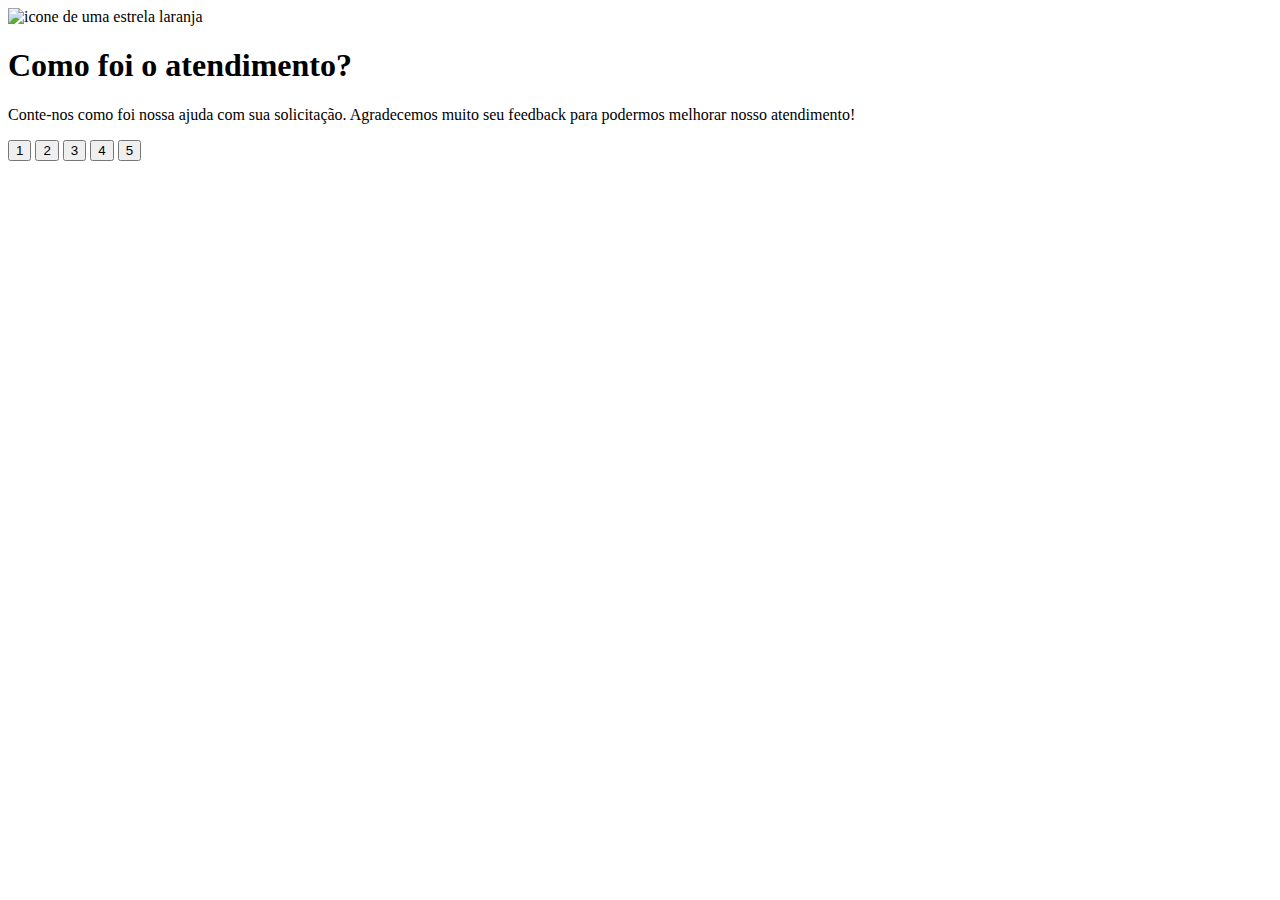
==== index.html @ de85f9e4 "Segundo commit do html" ====
<!DOCTYPE html>
<html lang="en">
<head>
    <meta charset="UTF-8">
    <meta name="viewport" content="width=device-width, initial-scale=1.0">
    <title>Feedback</title>
</head>
<body>
    <div class="card">

    <div>
        <img src="./images/icon-star.svg" alt="icone de uma estrela laranja">
    </div>
    <h1>Como foi o atendimento?</h1>
    <p>Conte-nos como foi nossa ajuda com sua solicitação. Agradecemos muito seu feedback para podermos melhorar nosso atendimento!</p>
<div>
    <button>1</button>
    <button>2</button>
    <button>3</button>
    <button>4</button>
    <button>5</button>
</div>

    </div>

</body>
</html>
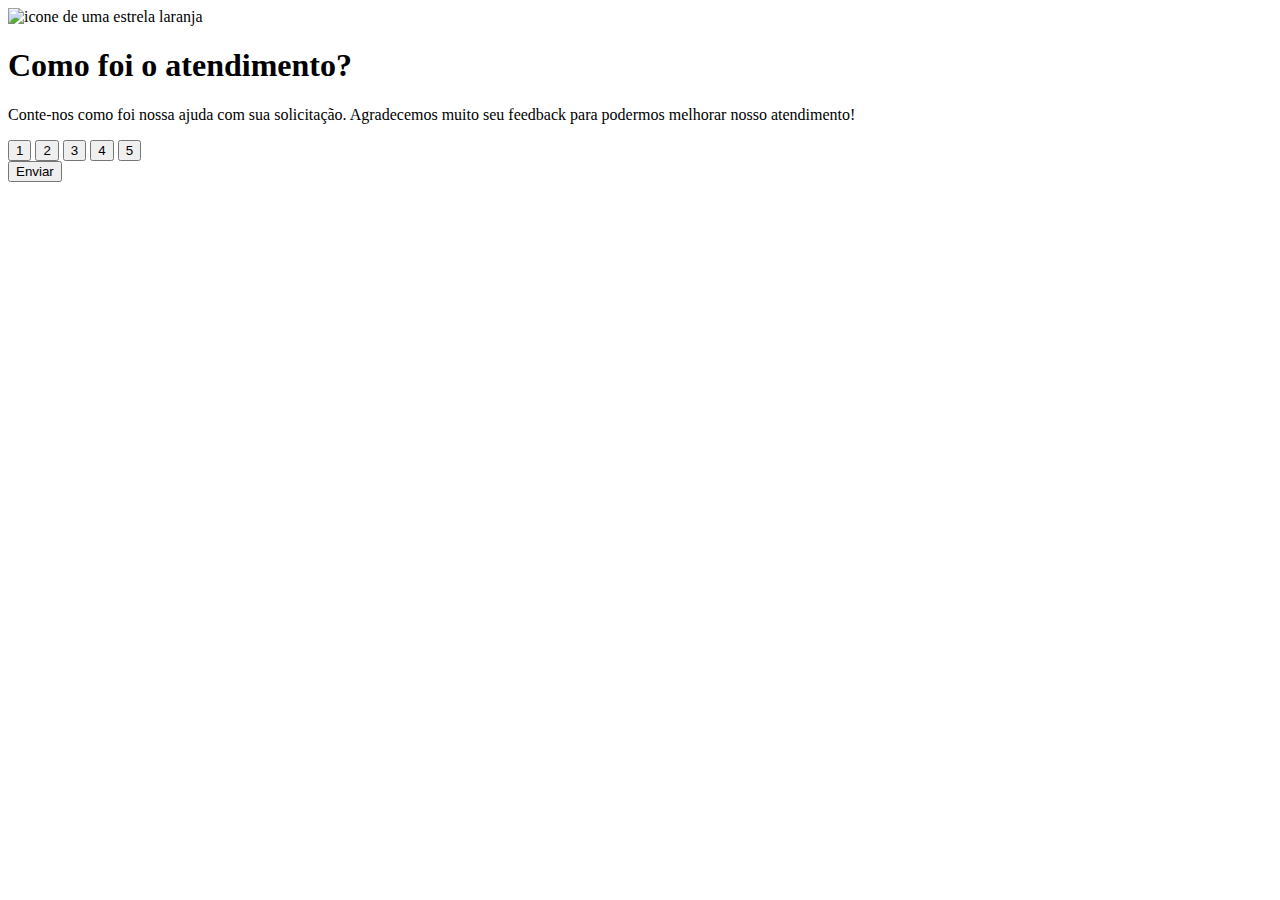
==== commit c4495d24: "Terceiro commit do html" ====
--- a/index.html
+++ b/index.html
@@ -8,19 +8,19 @@
 <body>
     <div class="card">
 
-    <div>
+    <div class="estrela">
         <img src="./images/icon-star.svg" alt="icone de uma estrela laranja">
     </div>
     <h1>Como foi o atendimento?</h1>
     <p>Conte-nos como foi nossa ajuda com sua solicitação. Agradecemos muito seu feedback para podermos melhorar nosso atendimento!</p>
-<div>
+<div class="notas">
     <button>1</button>
     <button>2</button>
     <button>3</button>
     <button>4</button>
     <button>5</button>
 </div>
-
+<button>Enviar</button>
     </div>
 
 </body>
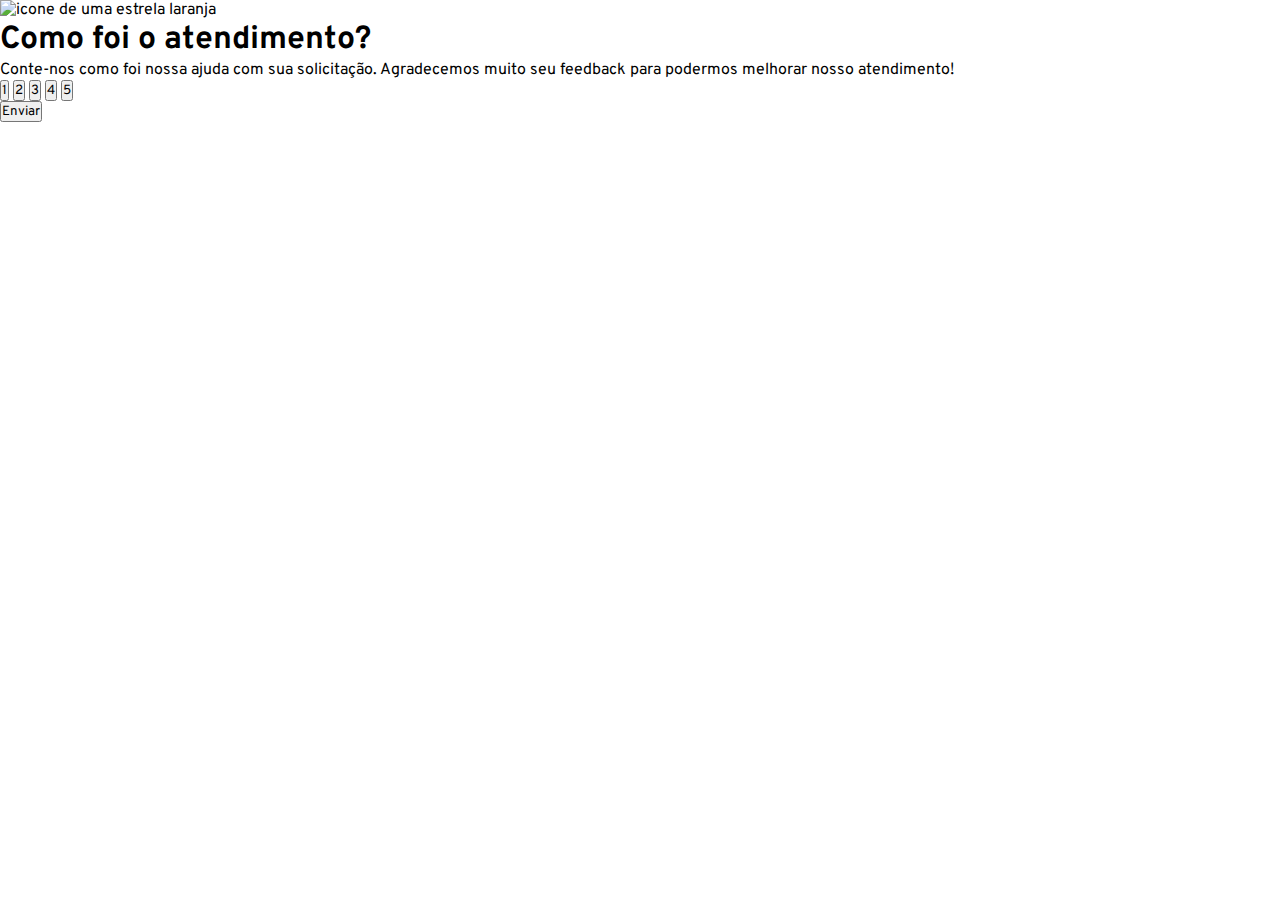
==== commit 88db8aa4: "Quarto commit do html e primeiro commit do css" ====
--- a/index.html
+++ b/index.html
@@ -3,6 +3,10 @@
 <head>
     <meta charset="UTF-8">
     <meta name="viewport" content="width=device-width, initial-scale=1.0">
+    <link rel="stylesheet" href="style.css">
+    <link rel="preconnect" href="https://fonts.googleapis.com">
+<link rel="preconnect" href="https://fonts.gstatic.com" crossorigin>
+<link href="https://fonts.googleapis.com/css2?family=Lora:ital,wght@0,400..700;1,400..700&family=Outfit:wght@100..900&family=Overpass:ital,wght@0,100..900;1,100..900&display=swap" rel="stylesheet">
     <title>Feedback</title>
 </head>
 <body>
--- a/style.css
+++ b/style.css
@@ -0,0 +1,6 @@
+* {
+    margin: 0;
+    padding: 0;
+    box-sizing: border-box; 
+    font-family: "Overpass", sans-serif;
+}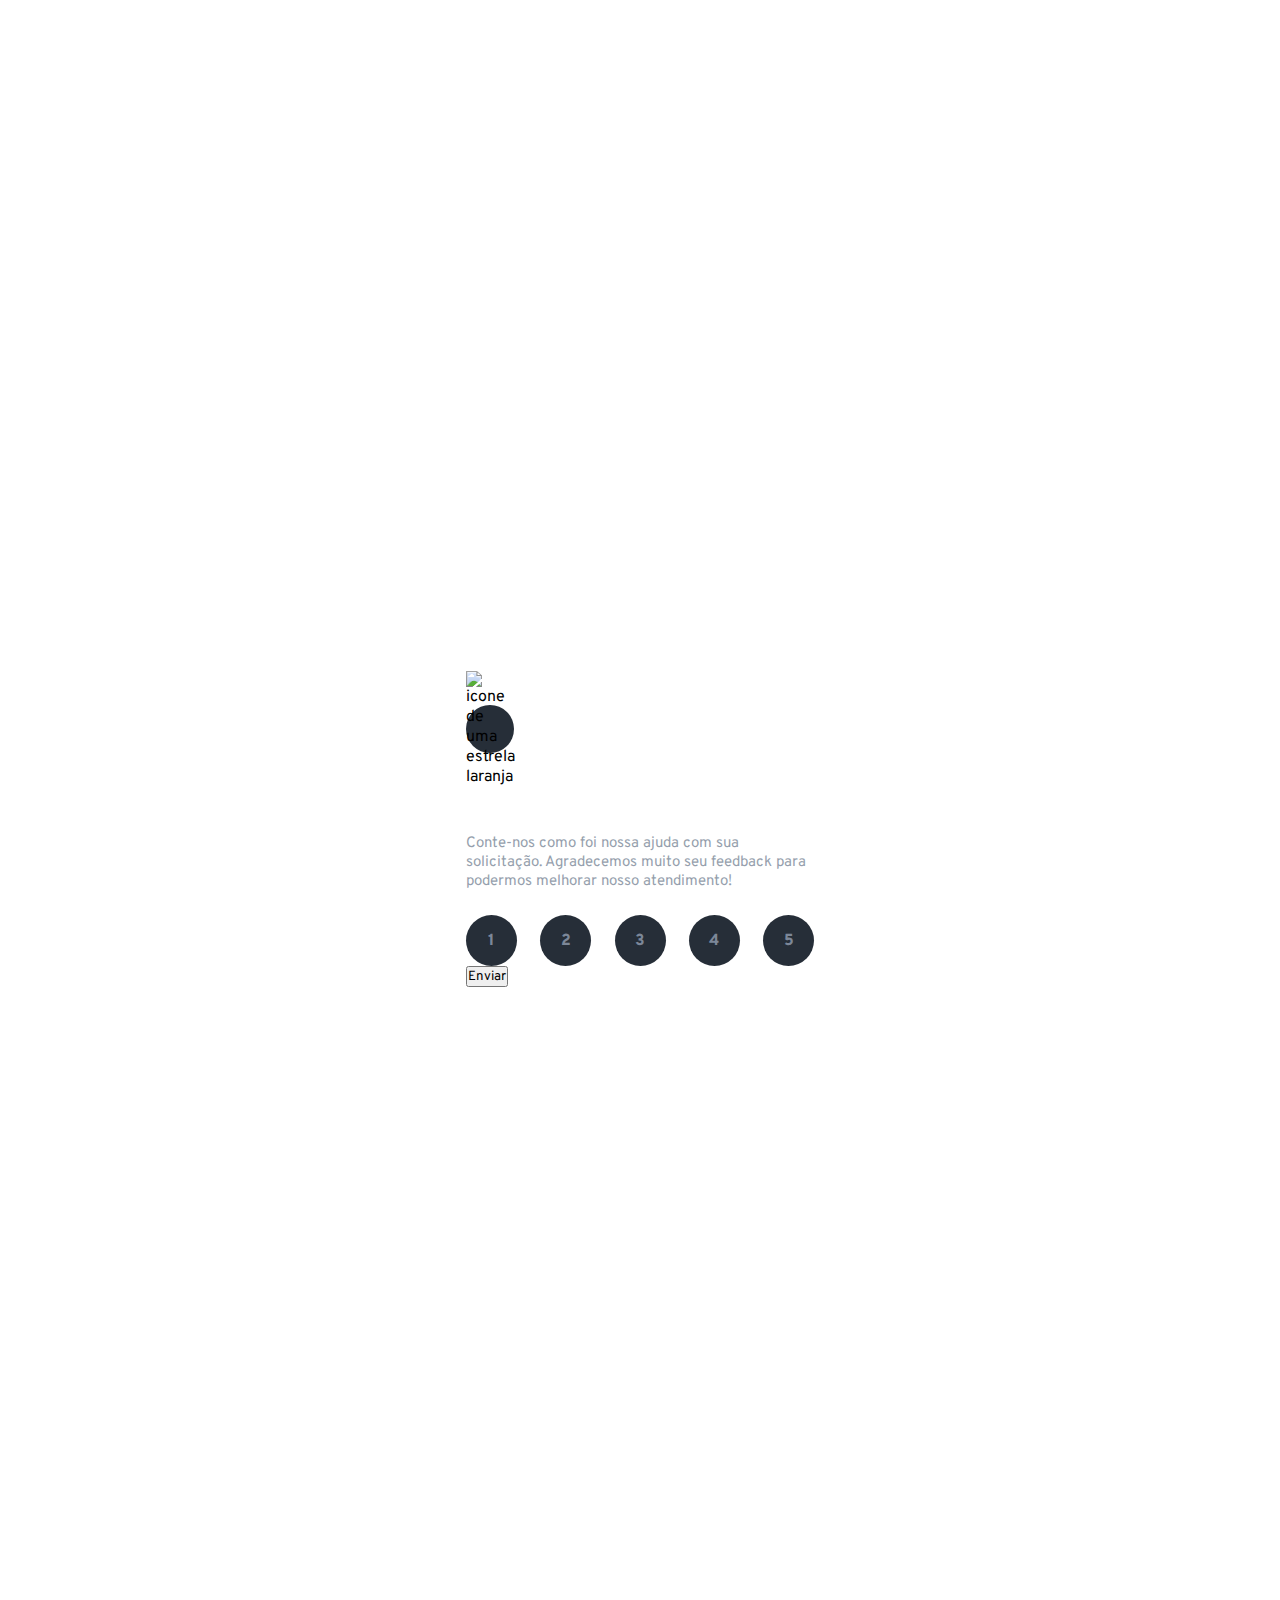
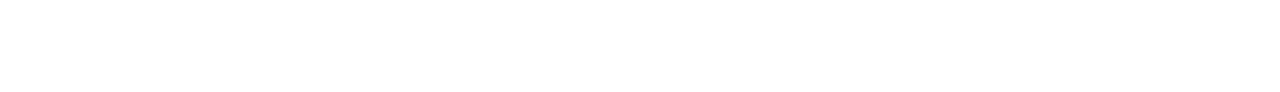
==== commit d2e510bb: "Quinto commit do css" ====
--- a/index.html
+++ b/index.html
@@ -17,7 +17,7 @@
     </div>
     <h1>Como foi o atendimento?</h1>
     <p>Conte-nos como foi nossa ajuda com sua solicitação. Agradecemos muito seu feedback para podermos melhorar nosso atendimento!</p>
-<div class="notas">
+<div class="botoes">
     <button>1</button>
     <button>2</button>
     <button>3</button>
--- a/style.css
+++ b/style.css
@@ -3,4 +3,83 @@
     padding: 0;
     box-sizing: border-box; 
     font-family: "Overpass", sans-serif;
+    -webkit-font-smoothing: antialised;
+}
+
+:root {
+
+    --dark-blue: #262E38;
+    
+    --light-grey: #969FAD;
+    
+    --medium-grey: #7C8798;
+    --orange: #FC7614;
+    
+    --white: #FFF;
+    
+    -- very-dark-blue: #131518:
+    
+    --black-gradient: radial-gradient(98.96% 98.96% at 50% 0%, #232A34 0%, #181E27 108%);
+}
+body {
+    background-color: var(--very-dark-blue);
+    height: 188svh;
+    display: flex;
+    justify-content: center;
+    align-items: center;
+    
+    .card {
+    background: var(--black-gradient);
+    max-width: 412px;
+    padding: 32px;
+    border-radius: 30px;
+    }
+    
+
+    .estrela {
+    background-color: var(--dark-blue);
+    width: 48px;
+    height: 48px;
+
+    display: flex;
+    justify-content: center;
+    align-items: center;
+    border-radius: 50%;
+    margin-bottom: 30px;
+    }
+
+
+    .card h1 {
+        color: var(--white);
+        font-size: 28px;
+        margin-bottom: 15px;
+        }
+         
+
+
+    .card p {
+        color: var(--light-grey);
+        font-size: 15px;
+        margin-bottom: 24px;
+        margin-bottom: 24px;
+        }
+
+    .botoes {
+    display: flex;
+    justify-content: space-between;
+    }
+            
+    .botoes button {
+    width: 51px;
+    height: 51px;
+    font-size: 16px;
+    font-weight: 780;
+    line-height: 24px;
+    border-radius: 50%;
+    border: none;
+    color: var(--medium-grey);
+   background-color: var(--dark-blue);
+   }
+
+   .botoes button:hover {
 }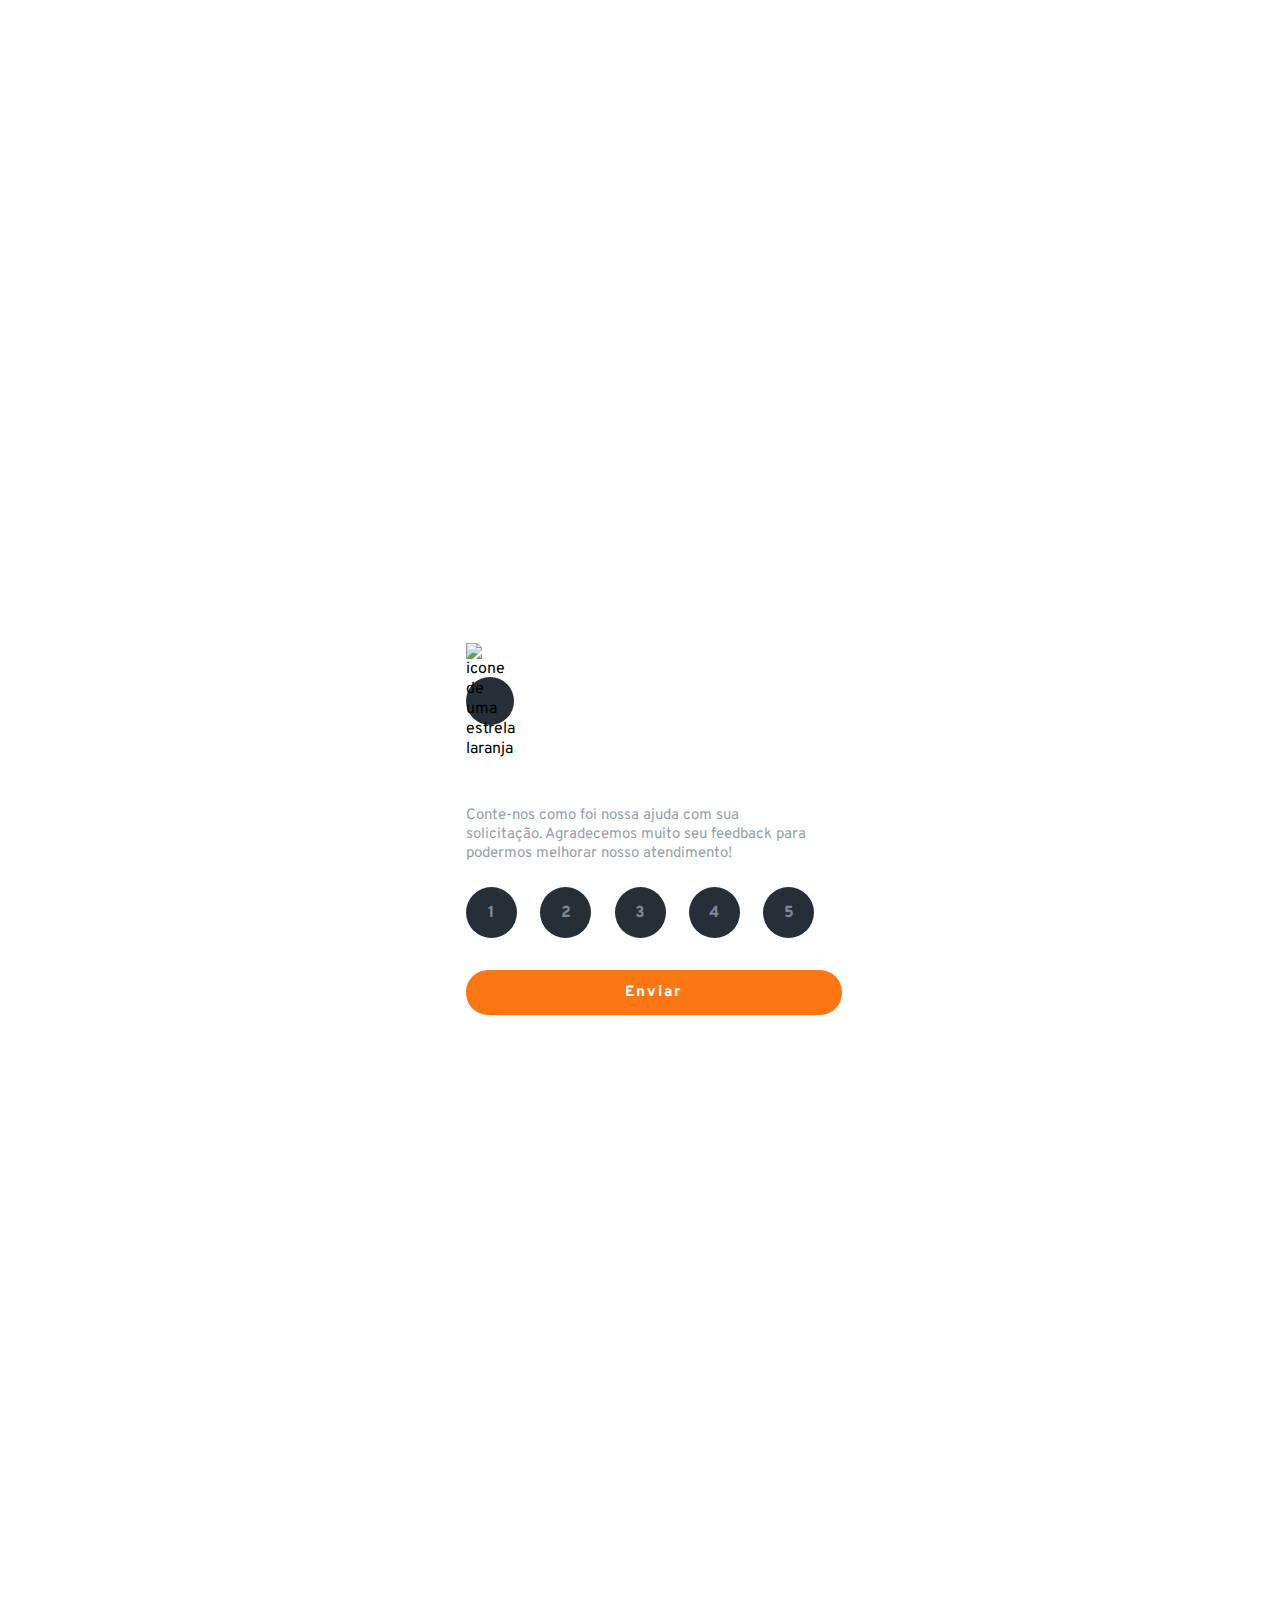
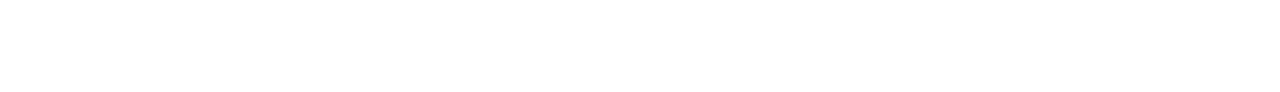
==== commit 321e3783: "Quinto commit do html e sètimo commit do css" ====
--- a/index.html
+++ b/index.html
@@ -24,7 +24,7 @@
     <button>4</button>
     <button>5</button>
 </div>
-<button>Enviar</button>
+ <a href="">Enviar</a>
     </div>
 
 </body>
--- a/style.css
+++ b/style.css
@@ -67,6 +67,7 @@
     .botoes {
     display: flex;
     justify-content: space-between;
+    margin-bottom: 32px;
     }
             
     .botoes button {
@@ -82,4 +83,31 @@
    }
 
    .botoes button:hover {
-}+}
+.botoes button:focus {
+    color: var(--white);
+    background-color: var(--Light-grey);
+    }
+    .card > a {
+        display: block;
+    width: 108%;
+    padding: 13px;
+    background-color:
+    var(--orange);
+    border: none;
+    border-radius: 22px;
+    font-size: 15px;
+    font-weight: 780;
+    text-transform: ppercase;
+    letter-spacing: 2px;
+    color: var(--white);
+    text-align: center;
+    text-decoration: none;
+    transition: all ease-in-out 0.3s;
+    }
+    
+    .card > a:hover {
+    color: var(--orange)
+    background-color: var(--white);
+    cursor: pointer;
+    }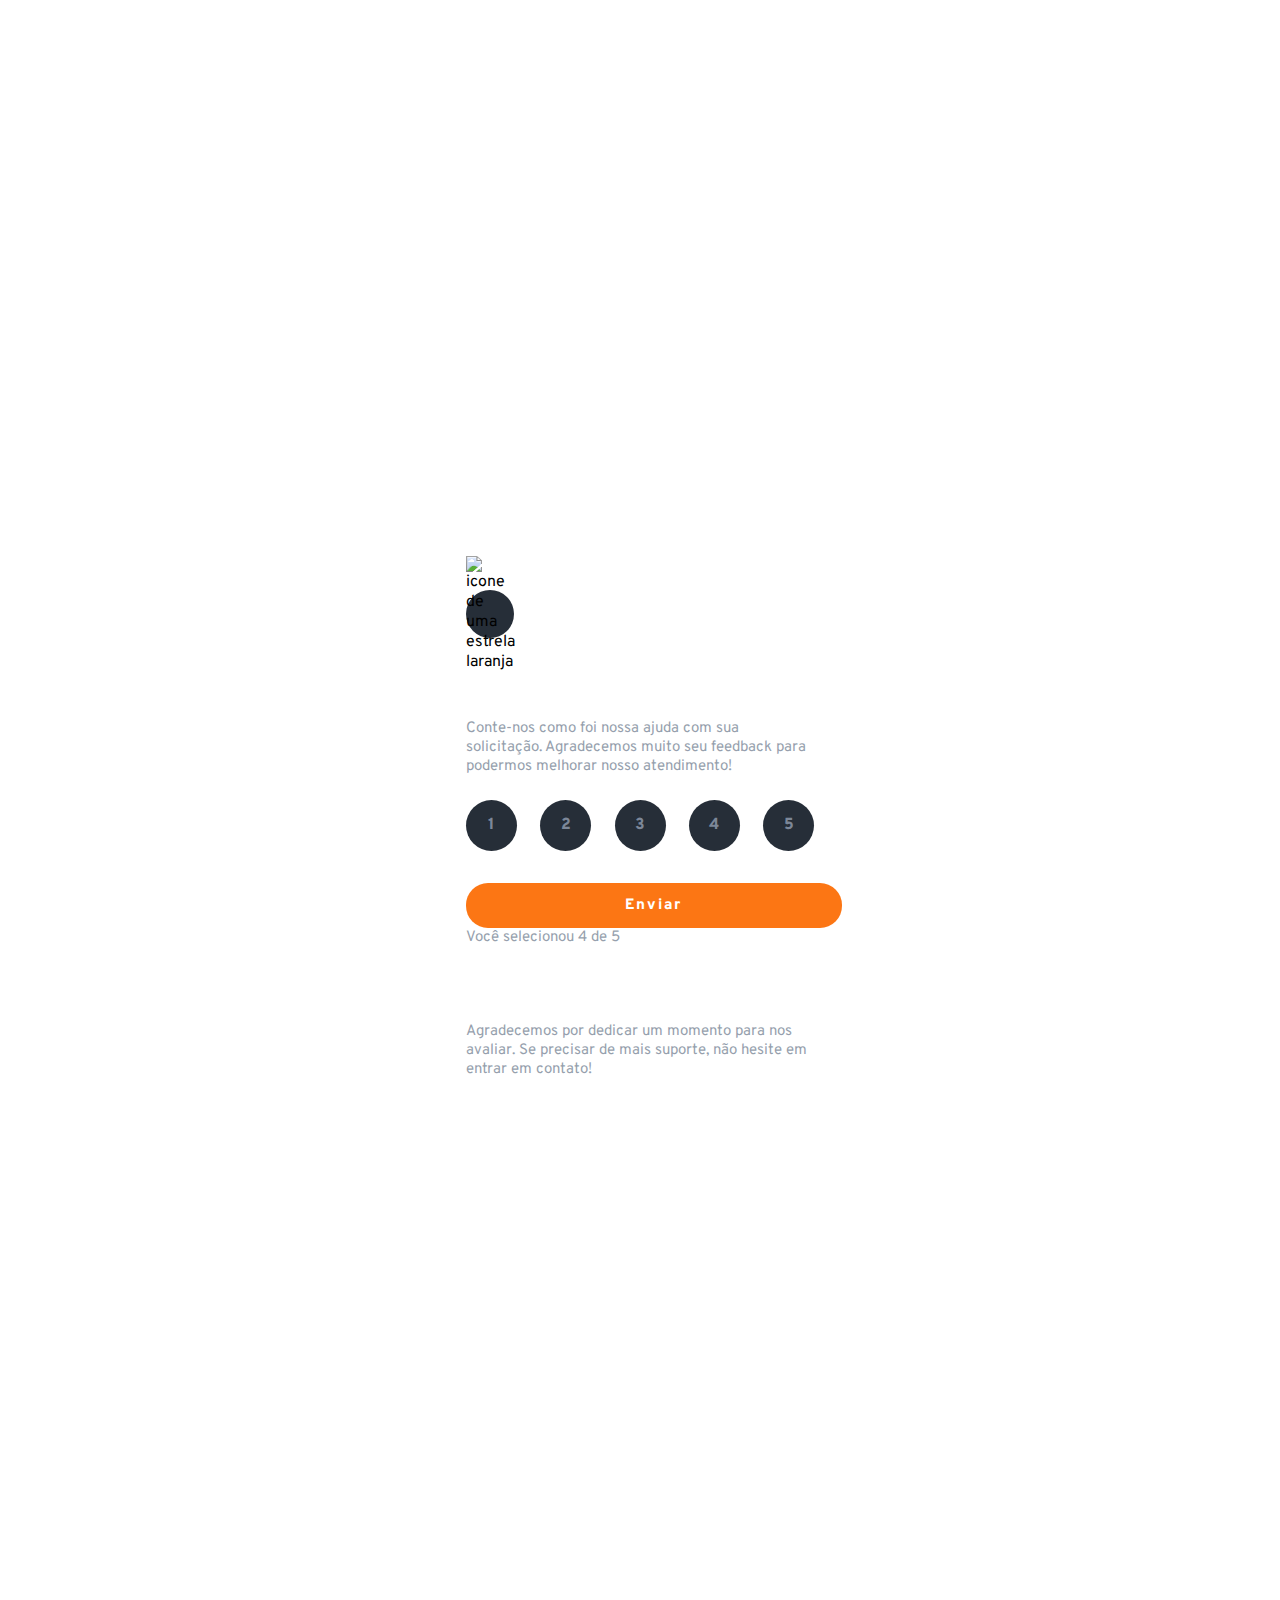
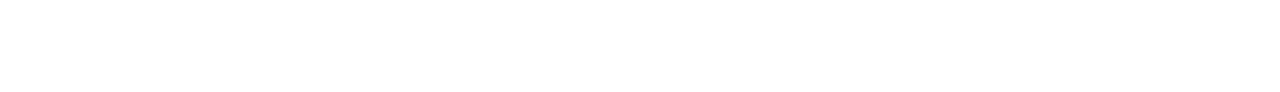
==== commit a25bd6d2: "Sexto commit do html e prmeiro commit do agradecimento" ====
--- a/index.html
+++ b/index.html
@@ -24,8 +24,11 @@
     <button>4</button>
     <button>5</button>
 </div>
- <a href="">Enviar</a>
-    </div>
+ <a href="./pages/agradecimentos.html">Enviar</a>
+ <p>Você selecionou 4 de 5</p>
+ <h1>Obrigado!</h1>
+ <p>Agradecemos por dedicar um momento para nos avaliar. Se precisar de mais suporte, não hesite em entrar em contato!</p>
+</div>
 
 </body>
 </html>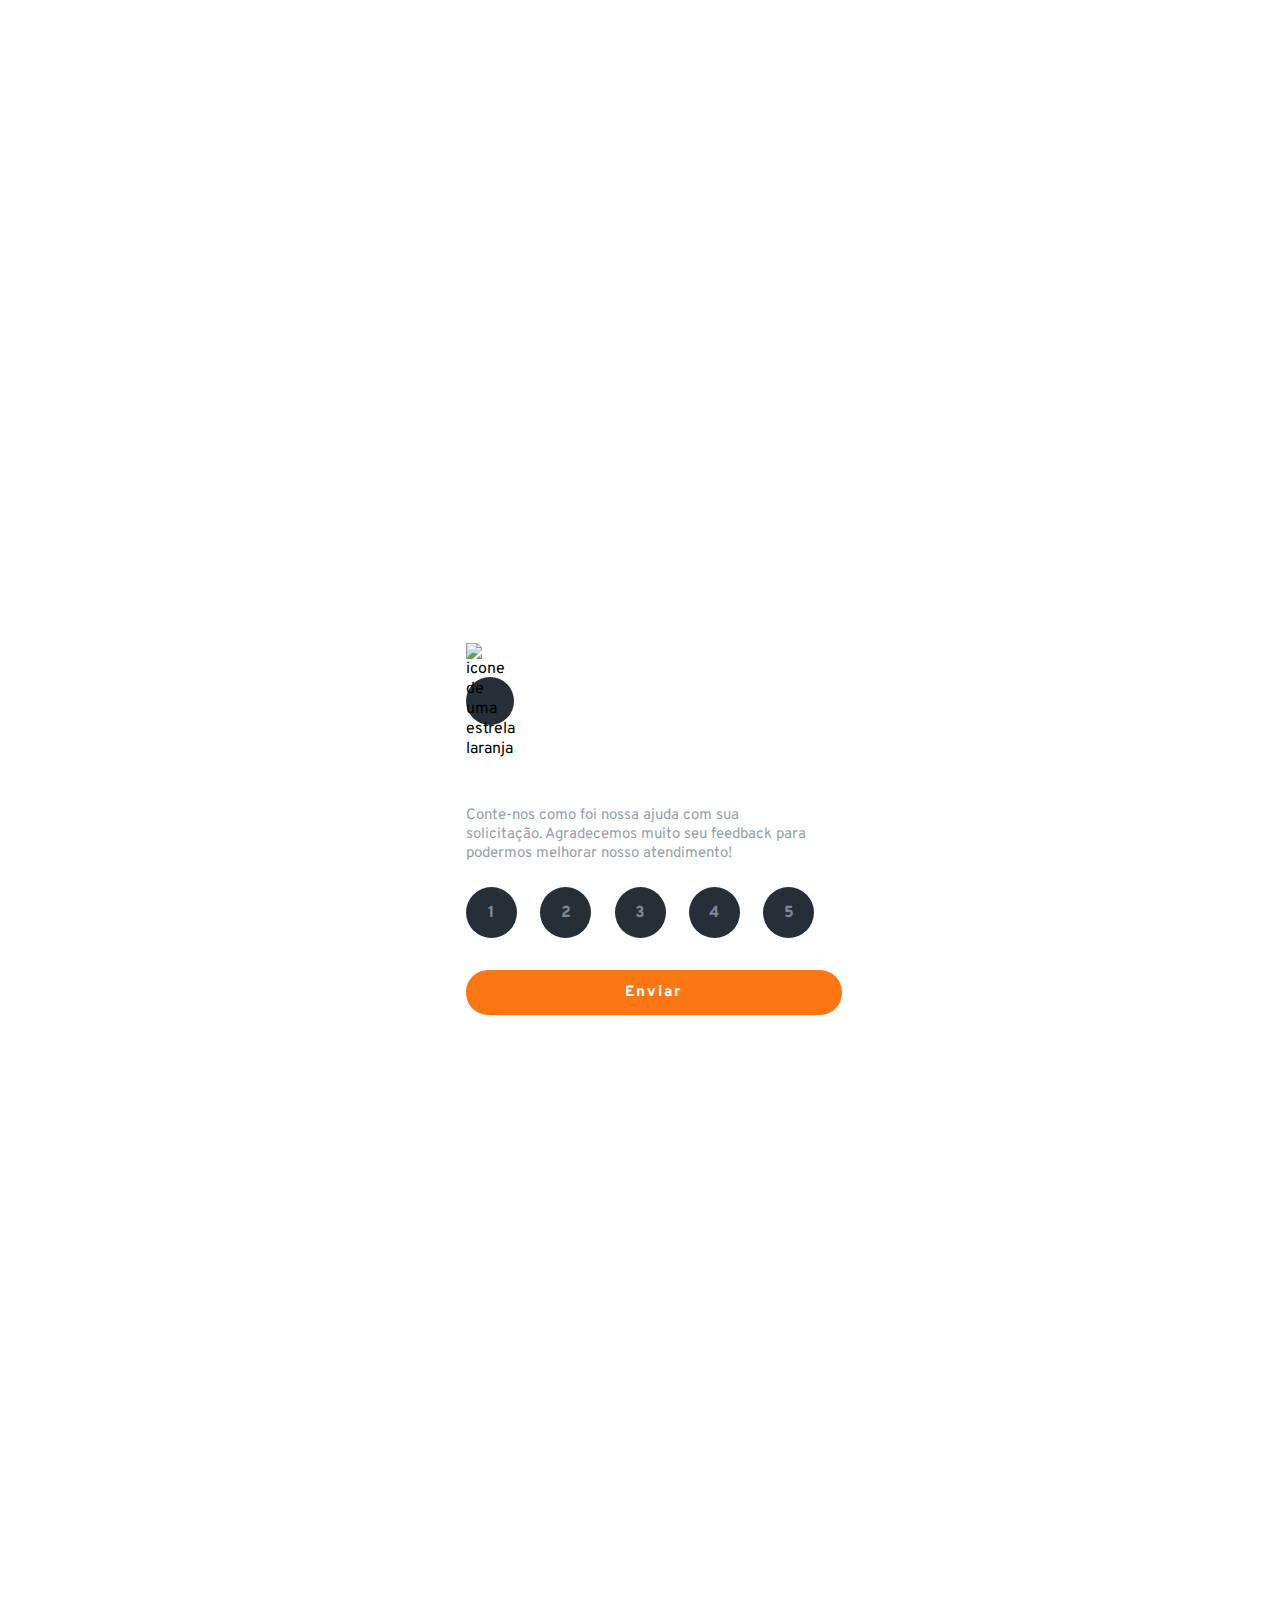
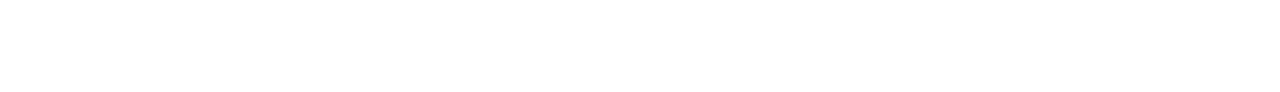
==== commit 94c288e7: "Ultimo commit do projeto" ====
--- a/index.html
+++ b/index.html
@@ -25,10 +25,7 @@
     <button>5</button>
 </div>
  <a href="./pages/agradecimentos.html">Enviar</a>
- <p>Você selecionou 4 de 5</p>
- <h1>Obrigado!</h1>
- <p>Agradecemos por dedicar um momento para nos avaliar. Se precisar de mais suporte, não hesite em entrar em contato!</p>
-</div>
+
 
 </body>
 </html>--- a/style.css
+++ b/style.css
@@ -61,7 +61,7 @@
         color: var(--light-grey);
         font-size: 15px;
         margin-bottom: 24px;
-        margin-bottom: 24px;
+  
         }
 
     .botoes {
